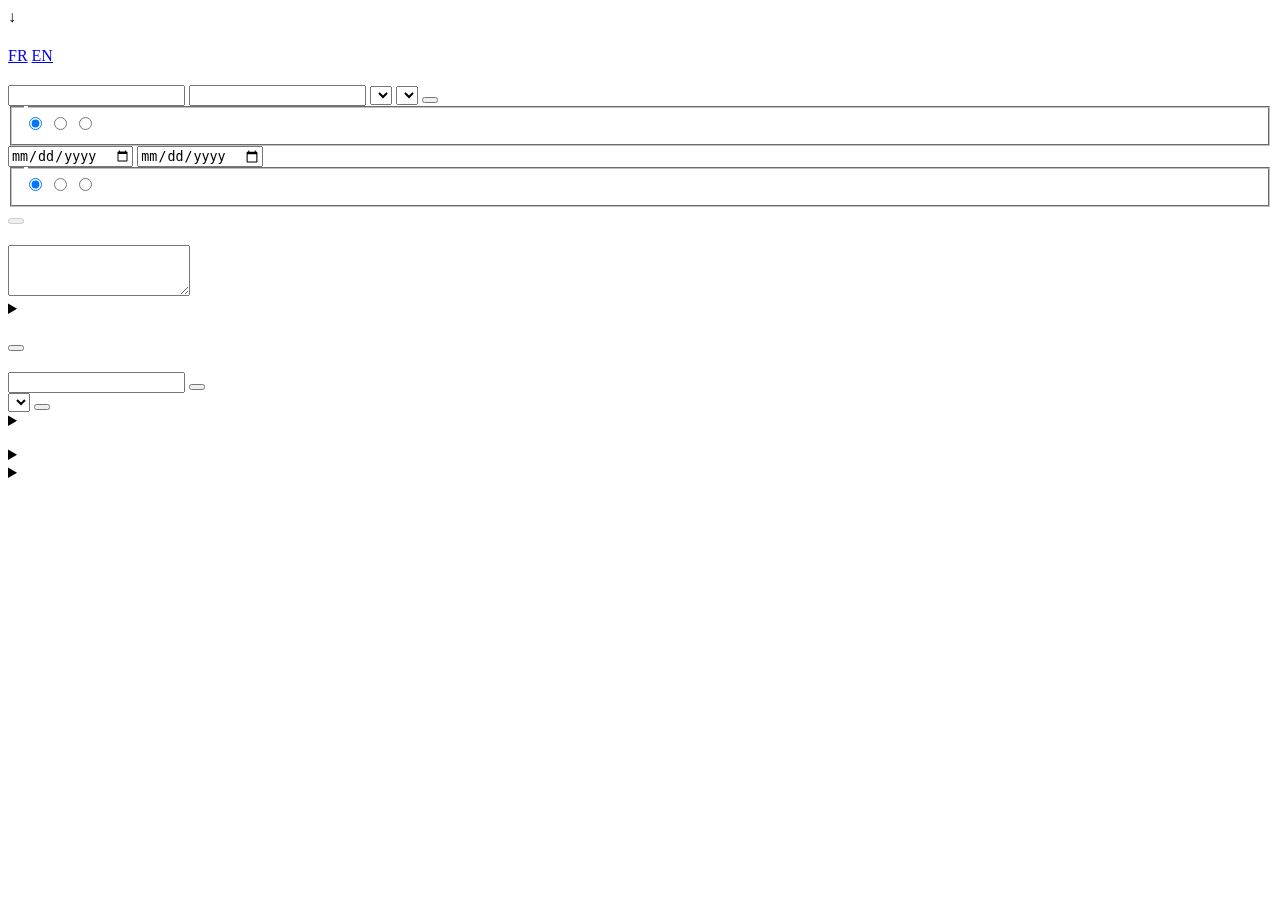
==== src/twitter_x_archiver/ui/index.html @ 456a70ec "Organize the app as an installable package with English setup docs" ====
<!doctype html><html lang="fr"><head><meta charset="utf-8"><meta name="viewport" content="width=device-width"><meta name="bridge-token" content="__BRIDGE_TOKEN__"><title>Archivage X</title><link rel="stylesheet" href="/ui.css"></head><body>
<main>

<header>
  <div class="mark">↓</div>
  <div class="brand"><h1 data-t="title"></h1><p data-t="tagline"></p></div>
  <nav id="lang" class="lang" data-t-aria="langAria">
    <a href="?lang=fr" data-lang="fr" lang="fr" aria-label="Français">FR</a>
    <a href="?lang=en" data-lang="en" lang="en" aria-label="English">EN</a>
  </nav>
</header>

<div id="setup" class="strip" role="status">
  <span id="setup-text" data-t="setupChecking"></span>
  <span class="side">
    <button type="button" id="pair-extension" data-t="pairButton" hidden></button>
    <button type="button" id="use-session" class="secondary" data-t="sessionButton" hidden></button>
  </span>
</div>
<p id="pair-status" role="status" class="hint"></p>

<section id="library" aria-labelledby="library-title">
  <div class="row library-heading">
    <div class="library-label"><h2 id="library-title" data-t="listTitle"></h2><span id="counts"></span></div>
    <nav class="quick-actions" data-t-aria="actionsAria">
      <a class="action secondary" href="#results-card" data-t="exportSubmit"></a>
      <a class="action" href="#add-card" data-t="addTitle"></a>
    </nav>
  </div>
<div class="card filters">
  <h2 class="sr-only" data-t="filterTitle"></h2>
  <form id="filters" role="search">
    <div class="row">
      <input type="search" id="q" data-t-placeholder="filterSearch" data-t-aria="filterSearch">
      <input id="compte" list="accounts" data-t-placeholder="filterAccount" data-t-aria="filterAccount" autocomplete="off">
      <datalist id="accounts"></datalist>
      <select id="categorie" data-t-aria="filterCategoryAria">
        <option value="" data-t="filterCategory"></option>
      </select>
      <select id="tri" data-t-aria="sortAria">
        <option value="recent" data-t="sortRecent"></option>
        <option value="ancien" data-t="sortOldest"></option>
        <option value="publie" data-t="sortPublished"></option>
        <option value="publie_asc" data-t="sortPublishedAsc"></option>
        <option value="vues" data-t="sortViews"></option>
        <option value="likes" data-t="sortLikes"></option>
        <option value="reposts" data-t="sortReposts"></option>
      </select>
      <button type="button" id="clear" class="secondary" data-t="filterReset"></button>
    </div>
    <div class="row pillrow">
      <fieldset class="pills">
        <legend data-t="filterMedia"></legend>
        <input type="radio" name="type" id="t-" value="" checked><label for="t-" data-t="filterAll"></label>
        <input type="radio" name="type" id="t-video" value="video"><label for="t-video" data-t="filterVideo"></label>
        <input type="radio" name="type" id="t-photo" value="photo"><label for="t-photo" data-t="filterPhoto"></label>
      </fieldset>
      <span class="dates">
        <label for="du" data-t="filterFrom"></label>
        <input type="date" id="du" data-t-aria="filterFromAria">
        <label for="au" data-t="filterTo"></label>
        <input type="date" id="au" data-t-aria="filterToAria">
      </span>
      <fieldset class="pills">
        <legend data-t="filterState"></legend>
        <input type="radio" name="statut" id="s-" value="" checked><label for="s-" data-t="filterAll"></label>
        <input type="radio" name="statut" id="s-echec" value="echec"><label for="s-echec" data-t="filterFailed"></label>
        <input type="radio" name="statut" id="s-cours" value="cours"><label for="s-cours" data-t="filterRunning"></label>
      </fieldset>
    </div>
  </form>
</div>

  <div class="row archive-tools">
    <div class="side">
      <span id="retry-status" class="hint"></span>
      <button type="button" id="retry-all" data-t="retryAll" disabled></button>
    </div>
  </div>
  <p id="service-status" role="status" class="hint"></p>
  <p id="live" role="status" class="sr-only"></p>
  <video id="player" class="player" controls preload="metadata" playsinline hidden></video>
  <div id="jobs"></div>
  <nav class="pager" id="pager" aria-label="Pages"></nav>
</section>

<section class="card" id="add-card" aria-labelledby="add-title">
  <div class="section-heading"><h2 id="add-title" data-t="addTitle"></h2><a class="back-link" href="#library" data-t="backToArchives"></a></div>
  <p class="section-description" data-t="addHelp"></p>
  <form id="add">
    <textarea id="urls" rows="3" data-t-placeholder="addPlaceholder" data-t-aria="addAria" required></textarea>
    <details class="options">
      <summary data-t="addOptions"></summary>
      <div class="options-body">
        <label for="note" data-t="addNoteLabel"></label>
        <input id="note" data-t-placeholder="addNote" data-t-aria="addNote">
        <label class="check"><input type="checkbox" id="include-replies"> <span data-t="addReplies"></span></label>
        <label class="check"><input type="checkbox" id="refresh"> <span data-t="addRefresh"></span></label>
      </div>
    </details>
    <div class="form-actions"><p id="feedback" role="status" class="hint"></p><button type="submit" data-t="addSubmit"></button></div>
  </form>
</section>

<section class="card" id="results-card" aria-labelledby="export-title">
  <div class="section-heading"><h2 id="export-title" data-t="exportTitle"></h2><a class="back-link" href="#library" data-t="backToArchives"></a></div>
  <p class="section-description" data-t="exportHelp"></p>
  <form id="export-results">
    <label for="result-folder" data-t="exportFolderLabel"></label>
    <div class="row folder-row">
      <input id="result-folder" data-t-placeholder="exportFolder" data-t-aria="exportFolder" required>
      <button type="button" id="choose-folder" class="secondary" data-t="exportChoose"></button>
    </div>
    <div class="export-scope">
      <label class="scope" for="export-categories"><span data-t="exportScope"></span>
        <select id="export-categories"><option value="" data-t="exportScopeAll"></option></select>
      </label>
      <button type="submit" id="export-button" data-t="exportSubmit"></button>
    </div>
    <details class="options export-options">
      <summary data-t="exportOptions"></summary>
      <div class="options-body">
        <label class="check"><input type="checkbox" id="include-automatic"> <span data-t="exportOld"></span></label>
        <p data-t="exportWhatBody"></p>
      </div>
    </details>
    <p id="export-status" role="status" class="hint export-status"></p>
    <details id="export-location" class="export-location" hidden>
      <summary data-t="exportLocation"></summary><code id="export-path"></code>
    </details>
  </form>
</section>

<section class="card storage-card">
  <details id="storage-settings">
    <summary data-t="storageTitle"></summary>
    <p class="section-description" data-t="storageHelp"></p>
    <code id="storage-path" class="storage-path"></code>
    <div class="row storage-actions">
      <button type="button" id="storage-open" class="secondary" data-t="storageOpen" disabled></button>
      <button type="button" id="storage-edit" class="secondary" data-t="storageEdit" disabled></button>
    </div>
    <form id="storage-move" hidden>
      <label for="storage-destination" data-t="storageDestination"></label>
      <div class="row folder-row">
        <input id="storage-destination" data-t-placeholder="storageDestinationHint" required>
        <button type="button" id="storage-choose" class="secondary" data-t="exportChoose"></button>
      </div>
      <p class="hint storage-review" data-t="storageReview"></p>
      <div class="row storage-actions">
        <button type="submit" id="storage-confirm" data-t="storageConfirm" disabled></button>
        <button type="button" id="storage-cancel" class="secondary" data-t="storageCancel"></button>
      </div>
    </form>
    <progress id="storage-progress" hidden data-t-aria="storageProgress"></progress>
    <p id="storage-status" class="hint export-status" role="status"></p>
  </details>
</section>

<footer>
  <details class="technical-details">
    <summary data-t="technicalTitle"></summary>
    <dl>
      <dt data-t="filesAre"></dt><dd><code id="path-data">data</code></dd>
      <dt data-t="postsAre"></dt><dd><code id="path-posts">posts</code></dd>
      <dt data-t="extensionIs"></dt><dd><code id="path-extension">chrome-extension</code></dd>
    </dl>
  </details>
</footer>
</main><script src="/strings.js"></script><script src="/ui.js"></script></body></html>
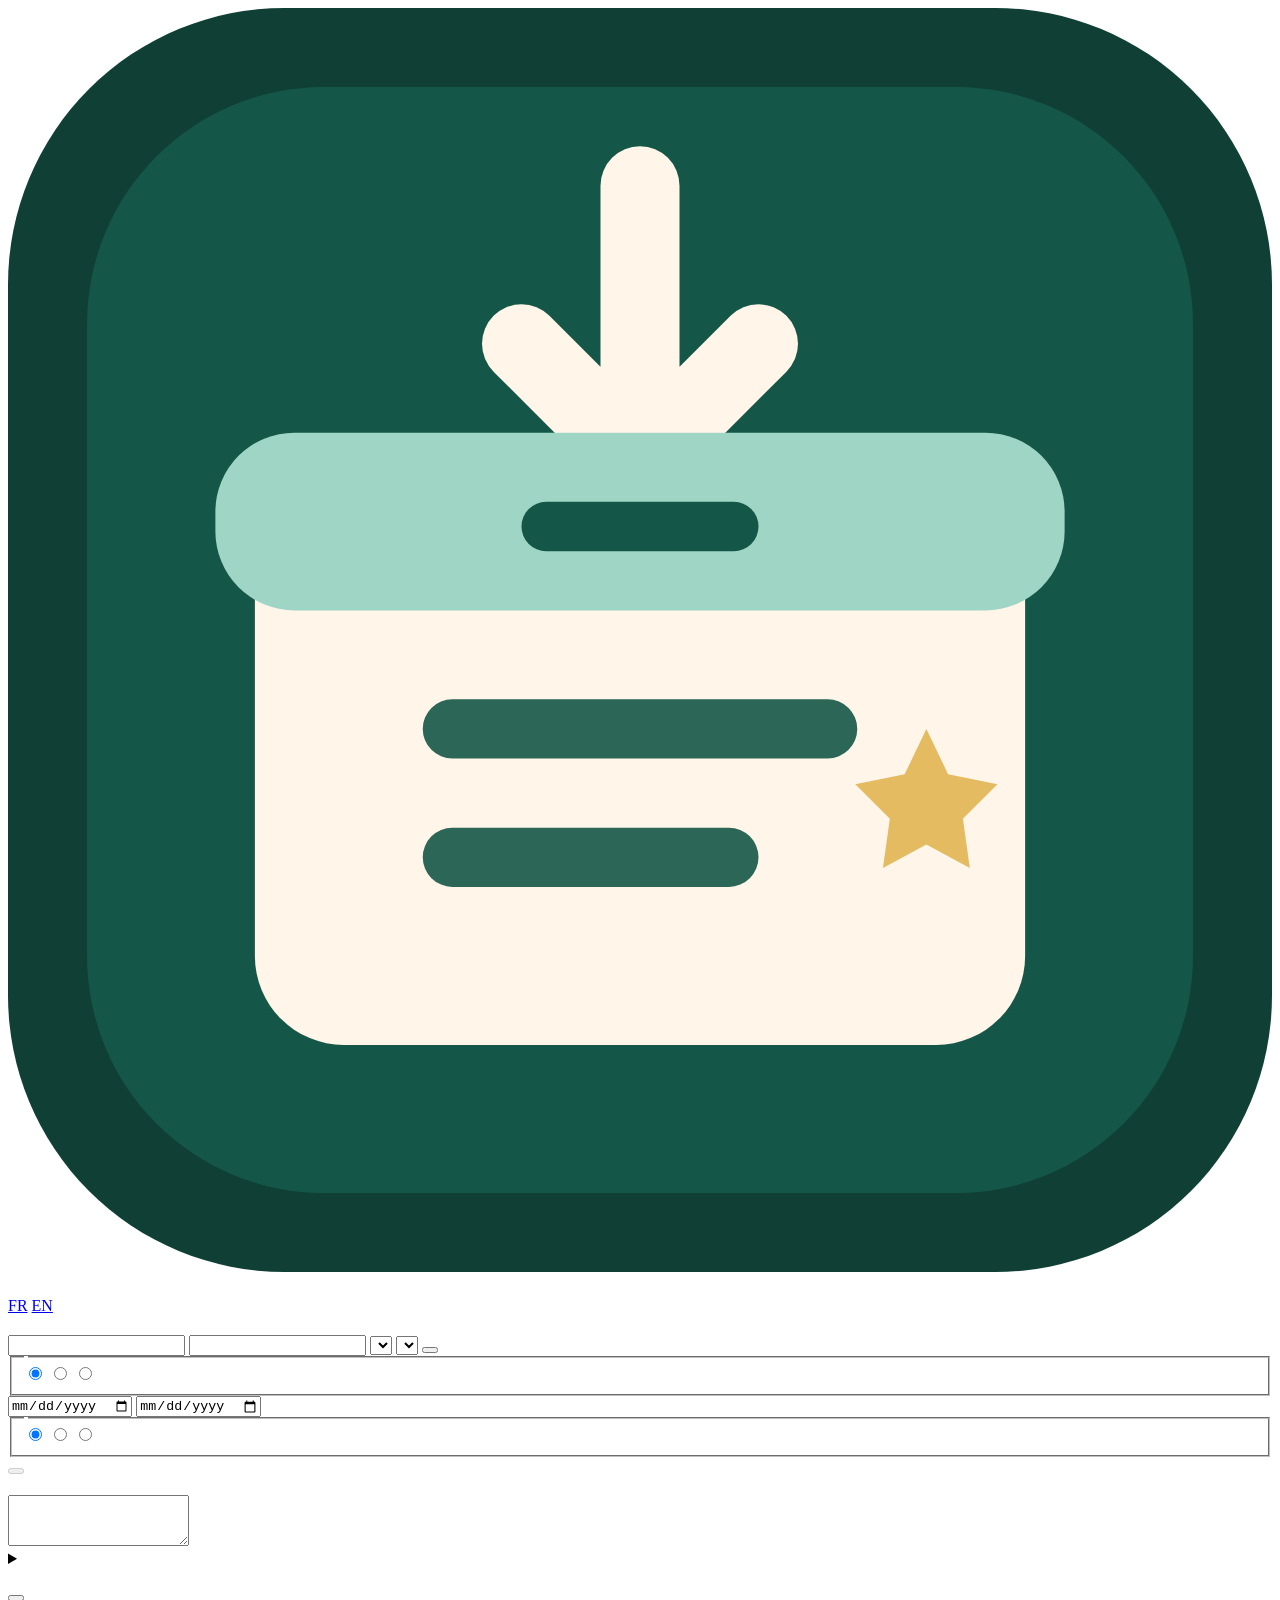
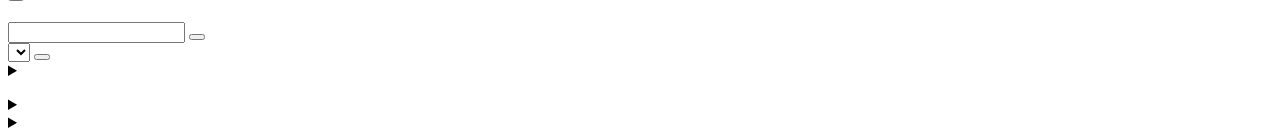
==== commit bcff5950: "Use archive icon in dashboard header" ====
--- a/src/twitter_x_archiver/ui/index.html
+++ b/src/twitter_x_archiver/ui/index.html
@@ -1,8 +1,8 @@
-<!doctype html><html lang="fr"><head><meta charset="utf-8"><meta name="viewport" content="width=device-width"><meta name="bridge-token" content="__BRIDGE_TOKEN__"><title>Archivage X</title><link rel="stylesheet" href="/ui.css"></head><body>
+<!doctype html><html lang="en"><head><meta charset="utf-8"><meta name="viewport" content="width=device-width"><meta name="bridge-token" content="__BRIDGE_TOKEN__"><title>X Archive</title><link rel="stylesheet" href="/ui.css"></head><body>
 <main>
 
 <header>
-  <div class="mark">↓</div>
+  <div class="mark" aria-hidden="true"><svg viewBox="0 0 128 128" focusable="false"><rect width="128" height="128" rx="28" fill="#103f35"/><rect x="8" y="8" width="112" height="112" rx="24" fill="#145748"/><path d="M64 18v27m-12-11 12 12 12-12" fill="none" stroke="#fff5e8" stroke-width="8" stroke-linecap="round" stroke-linejoin="round"/><rect x="25" y="48" width="78" height="57" rx="9" fill="#fff5e8"/><rect x="21" y="43" width="86" height="18" rx="8" fill="#9ed5c4"/><rect x="52" y="50" width="24" height="5" rx="2.5" fill="#145748"/><path d="M45 73h38M45 86h28" fill="none" stroke="#145748" stroke-width="6" stroke-linecap="round" opacity=".9"/><path d="m93 73 2.2 4.6 5 1-3.5 3.5.7 5-4.4-2.4-4.4 2.4.7-5-3.5-3.5 5-1z" fill="#e5bb62"/></svg></div>
   <div class="brand"><h1 data-t="title"></h1><p data-t="tagline"></p></div>
   <nav id="lang" class="lang" data-t-aria="langAria">
     <a href="?lang=fr" data-lang="fr" lang="fr" aria-label="Français">FR</a>
